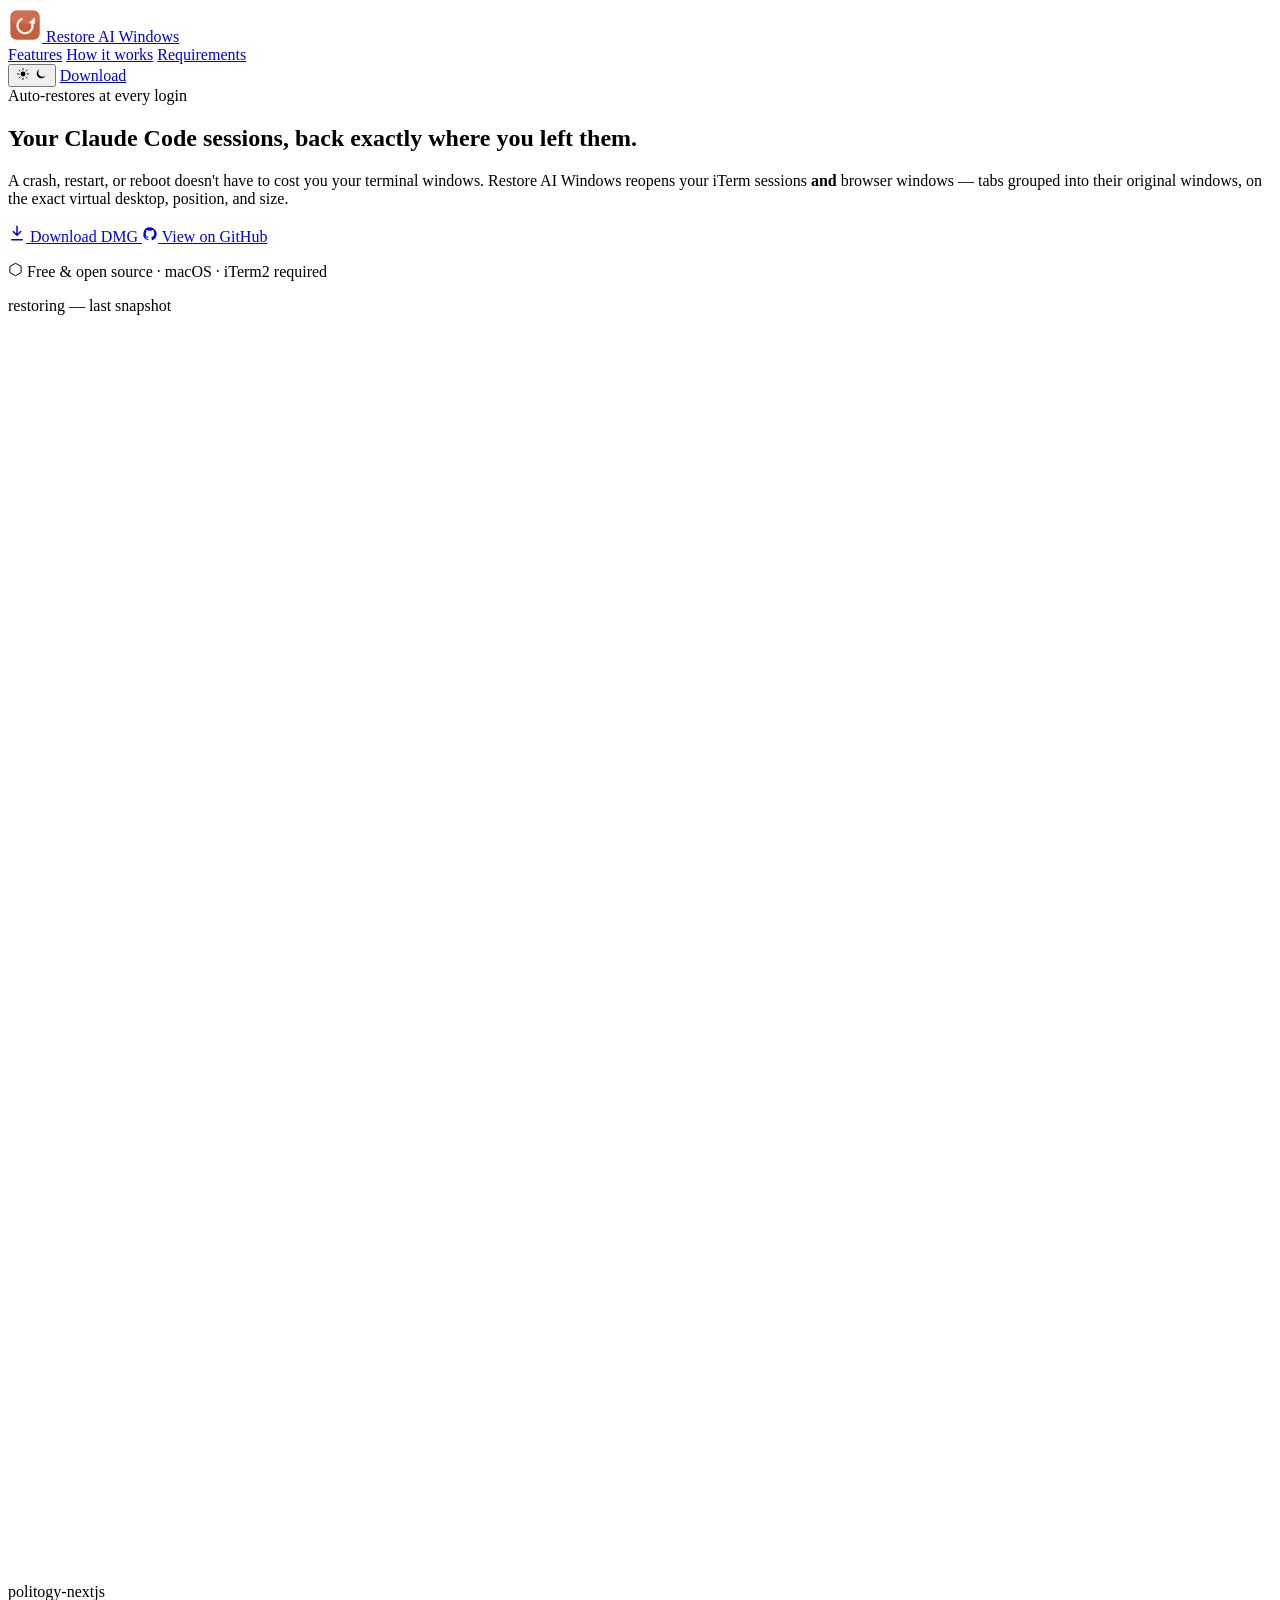
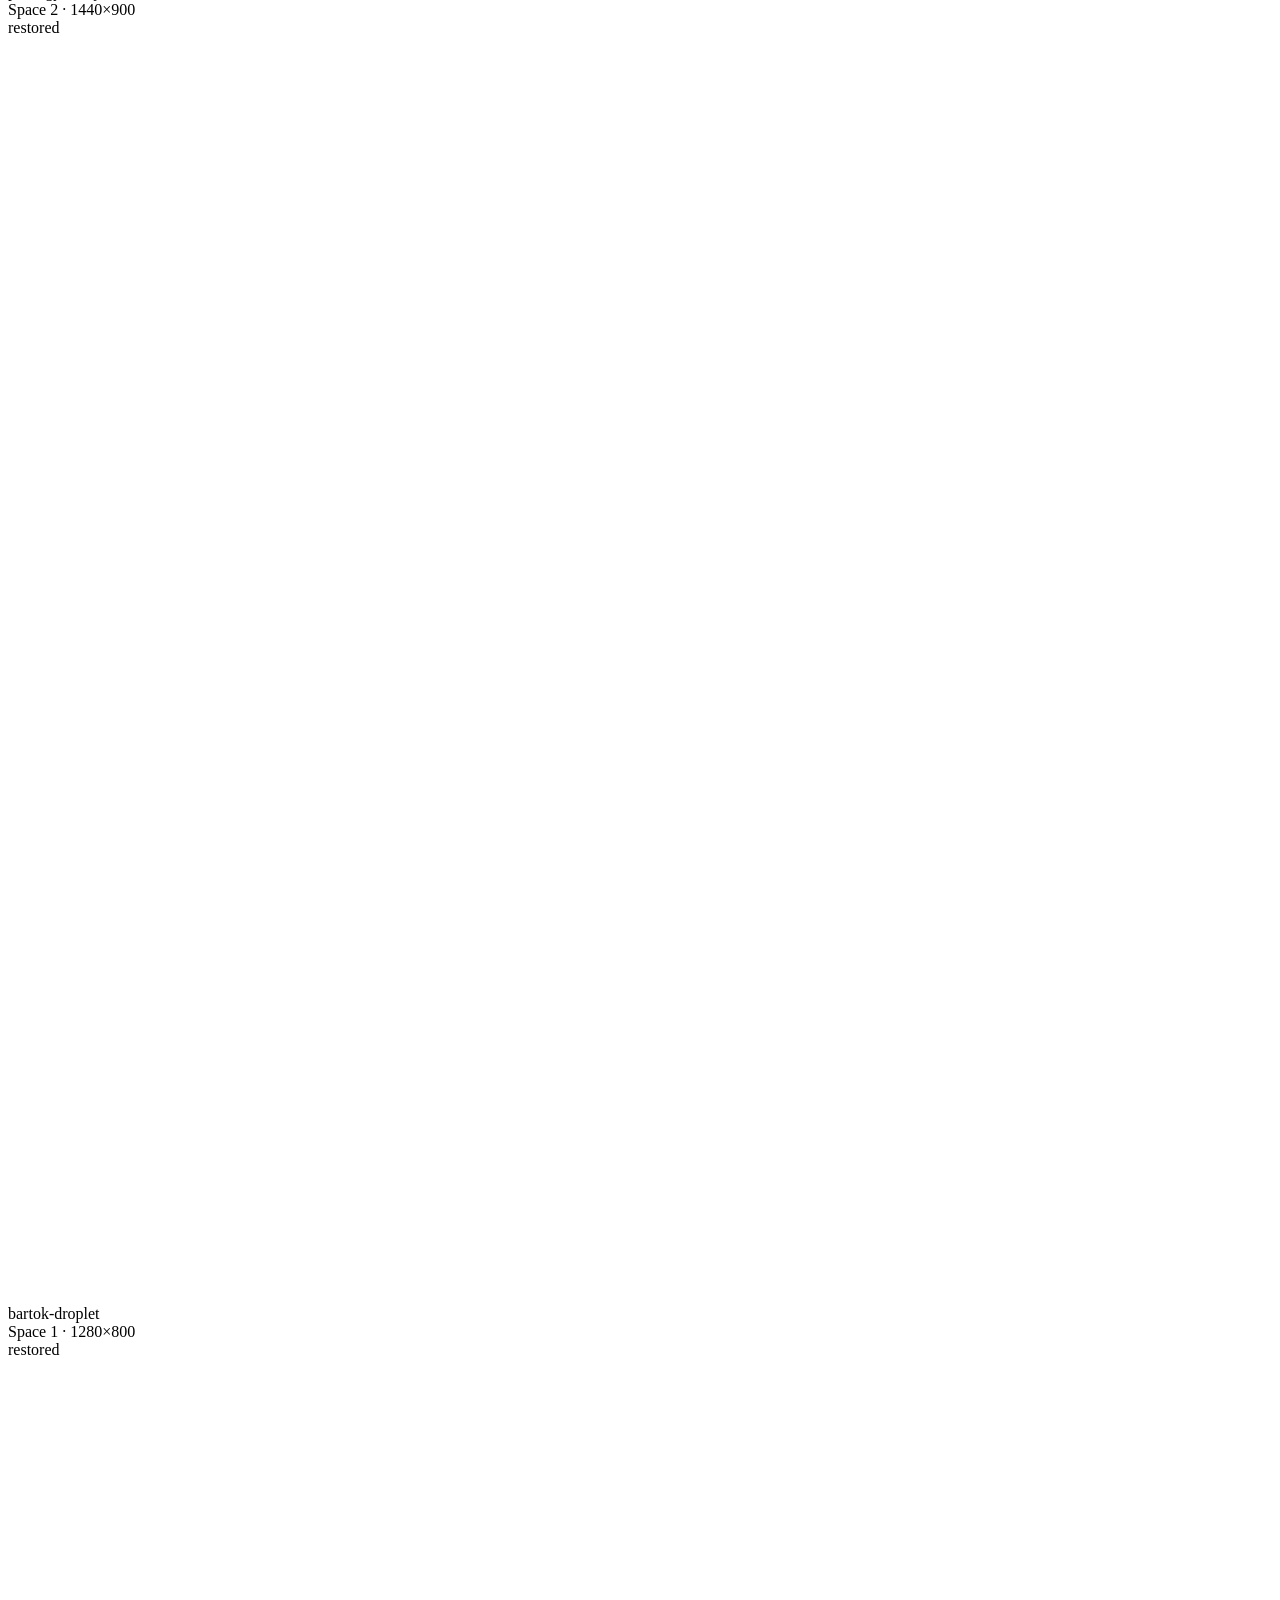
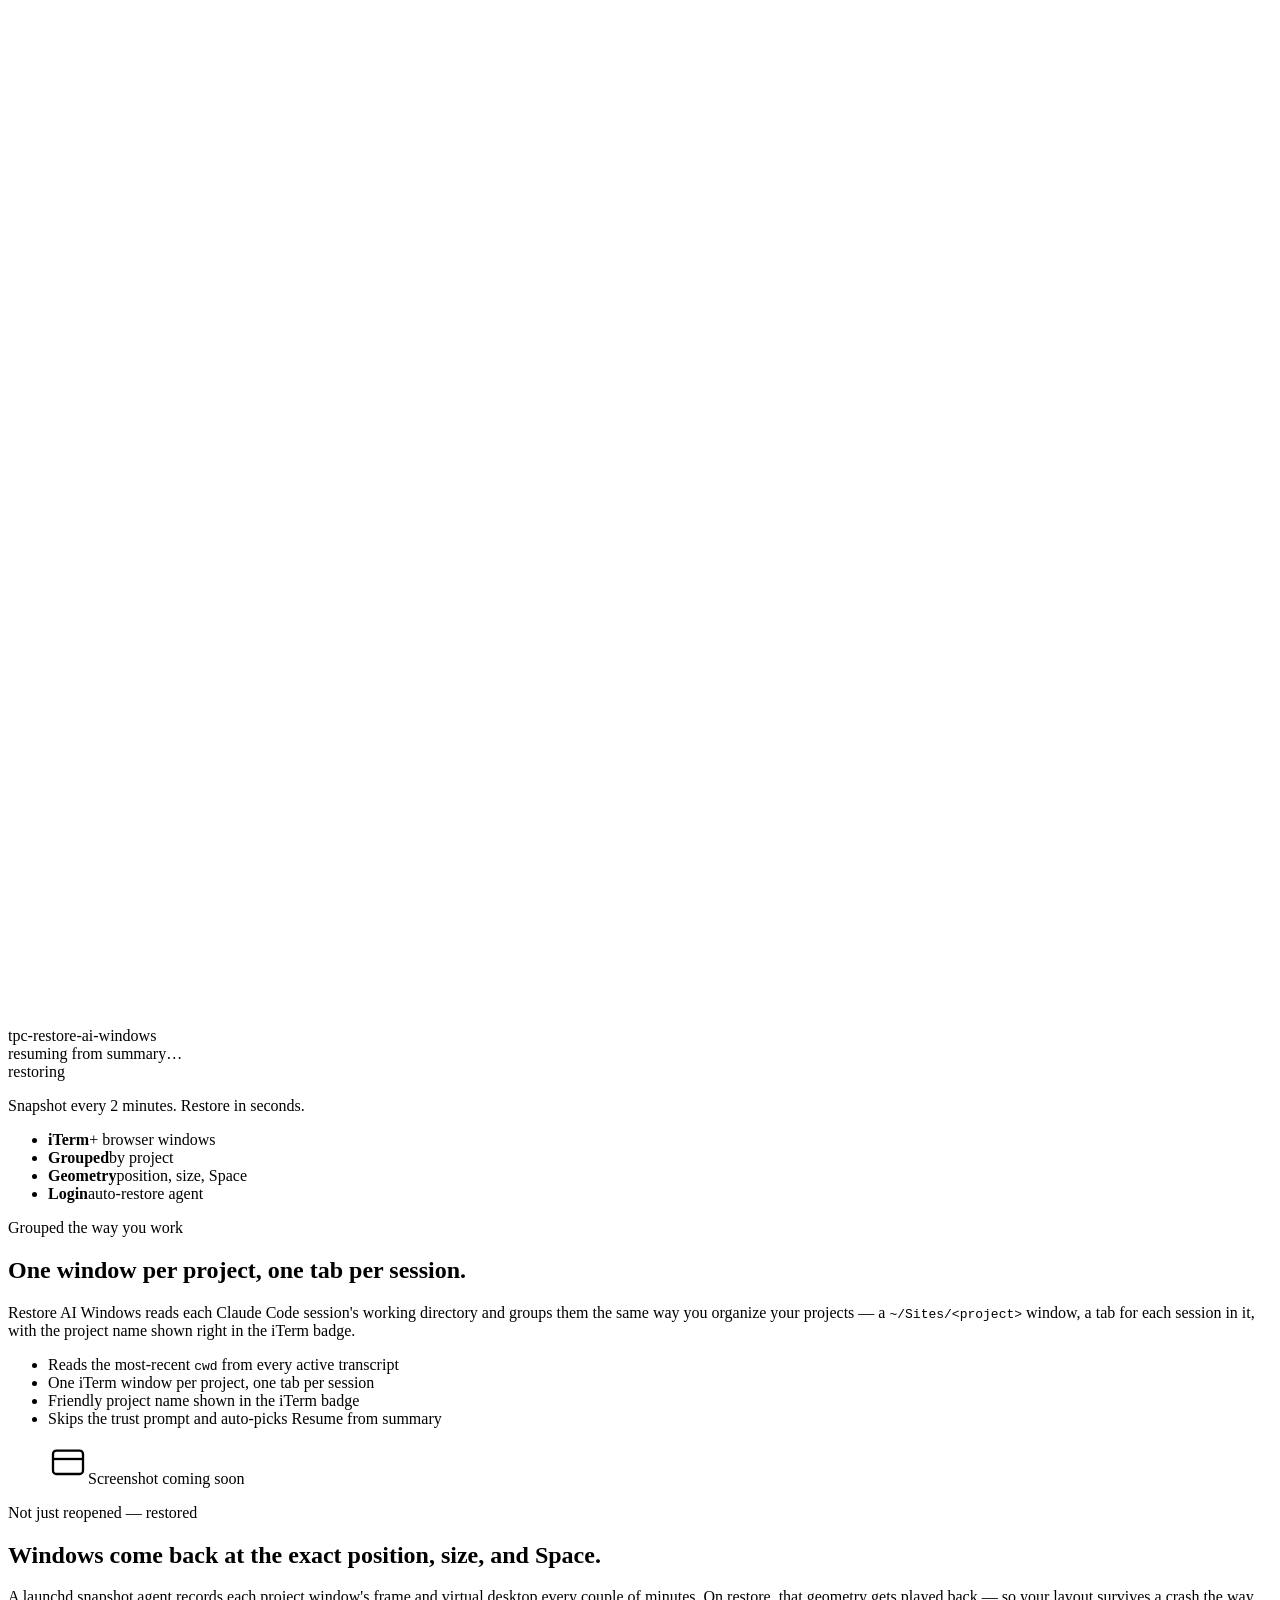
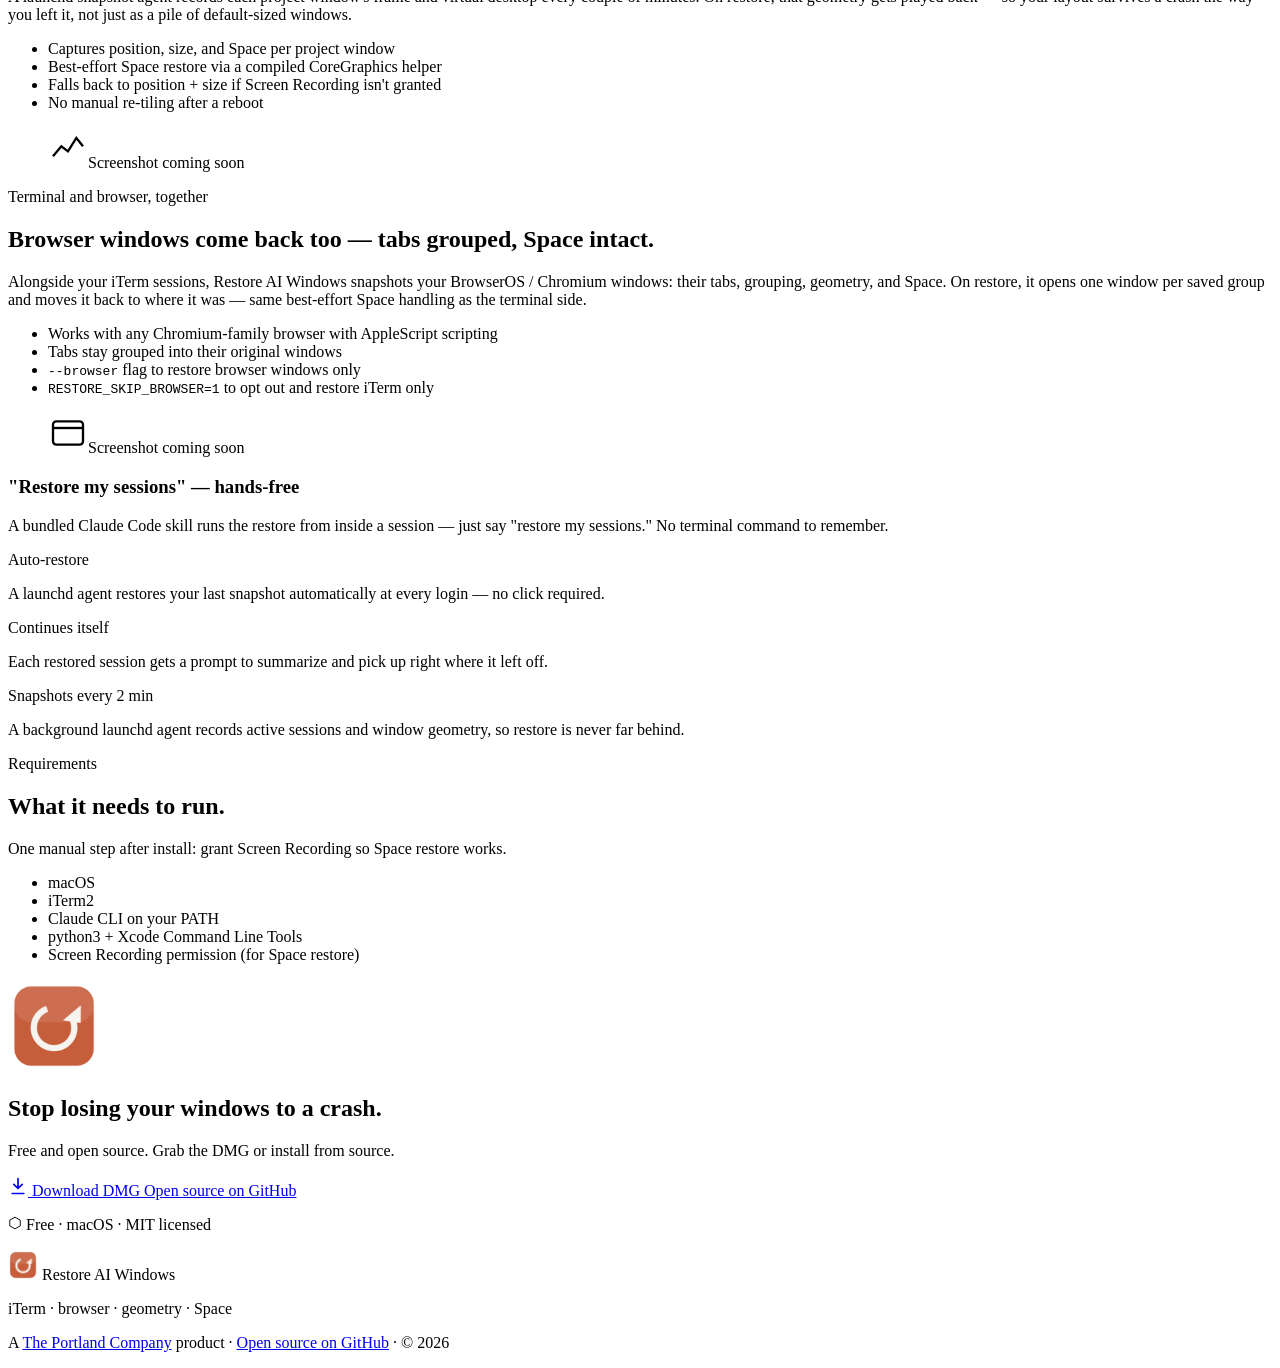
==== src/index.html @ 6ae0cade "Marketing site + CF Pages deploy workflow Co-Authored-By: Claude Opus 4.8 <noreply@anthropic.com> Cl" ====
<!DOCTYPE html>
<html lang="en" data-theme="dark">
<head>
<meta charset="UTF-8" />
<meta name="viewport" content="width=device-width, initial-scale=1.0" />
<title>Restore AI Windows — Reopen Your Claude Code Sessions After a Crash</title>
<meta name="description" content="Restore AI Windows reopens your crashed Claude Code iTerm sessions and browser windows — tabs grouped into their original windows, on the exact virtual desktop, position, and size. Auto-snapshots in the background, restores at login." />
<meta name="theme-color" content="#0A0B10" />

<!-- Open Graph -->
<meta property="og:type" content="website" />
<meta property="og:title" content="Restore AI Windows — Reopen Your Claude Code Sessions After a Crash" />
<meta property="og:description" content="Auto-snapshots your Claude Code sessions and browser windows, then restores them at login — grouped by project, on the right Space, position, and size." />
<meta property="og:url" content="https://restoreaiwindows.theportlandcompany.com" />
<meta property="og:image" content="https://restoreaiwindows.theportlandcompany.com/assets/app-icon.png" />
<meta property="og:site_name" content="Restore AI Windows" />
<meta name="twitter:card" content="summary_large_image" />
<meta name="twitter:title" content="Restore AI Windows — Reopen Your Claude Code Sessions After a Crash" />
<meta name="twitter:description" content="Auto-snapshots your Claude Code sessions and browser windows, then restores them at login — grouped by project, on the right Space, position, and size." />
<meta name="twitter:image" content="https://restoreaiwindows.theportlandcompany.com/assets/app-icon.png" />
<link rel="canonical" href="https://restoreaiwindows.theportlandcompany.com/" />

<script type="application/ld+json">
{
  "@context": "https://schema.org",
  "@type": "SoftwareApplication",
  "name": "Restore AI Windows",
  "applicationCategory": "DeveloperApplication",
  "operatingSystem": "macOS",
  "url": "https://restoreaiwindows.theportlandcompany.com/",
  "description": "A macOS Dock app and launchd agent that snapshots and restores Claude Code iTerm sessions and browser windows after a crash, restart, or reboot — grouped by project, at their saved position, size, and virtual desktop.",
  "image": "https://restoreaiwindows.theportlandcompany.com/assets/app-icon.png",
  "publisher": { "@type": "Organization", "name": "The Portland Company", "url": "https://theportlandcompany.com" },
  "offers": { "@type": "Offer", "price": "0", "priceCurrency": "USD" }
}
</script>

<link rel="icon" type="image/png" href="/assets/app-icon.png" />
<link rel="apple-touch-icon" href="/assets/app-icon.png" />

<link rel="preconnect" href="https://fonts.googleapis.com" />
<link rel="preconnect" href="https://fonts.gstatic.com" crossorigin />
<link href="https://fonts.googleapis.com/css2?family=Space+Grotesk:wght@500;600;700&family=Inter:wght@400;500;600;700&family=JetBrains+Mono:wght@400;500;600&display=swap" rel="stylesheet" />

<link rel="stylesheet" href="/styles.css" />
</head>
<body>

<div class="atmosphere" aria-hidden="true">
  <div class="glow glow--a"></div>
  <div class="glow glow--b"></div>
  <div class="glow glow--c"></div>
  <div class="grain"></div>
</div>

<!-- ====================== NAV ====================== -->
<header class="nav" id="nav">
  <a class="nav__brand" href="#top" aria-label="Restore AI Windows home">
    <img src="/assets/app-icon.png" alt="" class="nav__icon" width="34" height="34" />
    <span class="nav__name">Restore AI Windows</span>
  </a>
  <nav class="nav__links" aria-label="Primary">
    <a href="#features">Features</a>
    <a href="#how-it-works">How it works</a>
    <a href="#requirements">Requirements</a>
  </nav>
  <div class="nav__right">
    <button class="theme-toggle" id="themeToggle" type="button" aria-label="Toggle color theme" title="Toggle light / dark">
      <span class="theme-toggle__track">
        <span class="theme-toggle__thumb">
          <svg class="icon-sun" viewBox="0 0 24 24" width="14" height="14" aria-hidden="true"><circle cx="12" cy="12" r="4.2" fill="currentColor"/><g stroke="currentColor" stroke-width="1.6" stroke-linecap="round"><path d="M12 2.6v2.4M12 19v2.4M2.6 12h2.4M19 12h2.4M5.2 5.2l1.7 1.7M17.1 17.1l1.7 1.7M18.8 5.2l-1.7 1.7M6.9 17.1l-1.7 1.7"/></g></svg>
          <svg class="icon-moon" viewBox="0 0 24 24" width="14" height="14" aria-hidden="true"><path d="M20 14.6A8 8 0 1 1 9.4 4 6.3 6.3 0 0 0 20 14.6Z" fill="currentColor"/></svg>
        </span>
      </span>
    </button>
    <a class="btn btn--ghost nav__cta" href="https://github.com/s3w47m88/claude-session-restorer/releases/latest" target="_blank" rel="noopener">Download</a>
  </div>
</header>

<main id="top">

<!-- ====================== HERO ====================== -->
<section class="hero">
  <div class="hero__copy reveal">
    <span class="eyebrow"><span class="eyebrow__dot"></span> Auto-restores at every login</span>
    <h1 class="hero__title">Your Claude Code sessions, back exactly where you left them.</h1>
    <p class="hero__lede">
      A crash, restart, or reboot doesn't have to cost you your terminal windows.
      Restore AI Windows reopens your iTerm sessions <strong>and</strong> browser
      windows — tabs grouped into their original windows, on the exact virtual
      desktop, position, and size.
    </p>
    <div class="hero__actions">
      <a class="btn btn--primary" href="/releases/latest" target="_blank" rel="noopener">
        <svg viewBox="0 0 24 24" width="18" height="18" aria-hidden="true"><path d="M12 3v12m0 0 5-5m-5 5-5-5M5 21h14" fill="none" stroke="currentColor" stroke-width="2" stroke-linecap="round" stroke-linejoin="round"/></svg>
        Download DMG
      </a>
      <a class="btn btn--ghost" href="https://github.com/s3w47m88/claude-session-restorer" target="_blank" rel="noopener">
        <svg viewBox="0 0 24 24" width="16" height="16" aria-hidden="true"><path d="M12 2a10 10 0 0 0-3.16 19.49c.5.09.68-.22.68-.48v-1.7c-2.78.6-3.37-1.34-3.37-1.34-.46-1.16-1.11-1.47-1.11-1.47-.91-.62.07-.6.07-.6 1 .07 1.53 1.03 1.53 1.03.89 1.53 2.34 1.09 2.91.83.09-.65.35-1.09.63-1.34-2.22-.25-4.56-1.11-4.56-4.94 0-1.09.39-1.98 1.03-2.68-.1-.25-.45-1.27.1-2.65 0 0 .84-.27 2.75 1.02a9.58 9.58 0 0 1 5 0c1.91-1.3 2.75-1.02 2.75-1.02.55 1.38.2 2.4.1 2.65.64.7 1.03 1.59 1.03 2.68 0 3.84-2.34 4.68-4.57 4.93.36.31.68.92.68 1.85v2.75c0 .27.18.58.69.48A10 10 0 0 0 12 2Z" fill="currentColor"/></svg>
        View on GitHub
      </a>
    </div>
    <p class="hero__note">
      <svg viewBox="0 0 24 24" width="15" height="15" aria-hidden="true"><path d="M12 2 3 7v10l9 5 9-5V7l-9-5Z" fill="none" stroke="currentColor" stroke-width="1.6"/></svg>
      Free &amp; open source · macOS · iTerm2 required
    </p>
  </div>

  <div class="sessions reveal" style="--d:.15s">
    <div class="session-panel">
      <div class="session-panel__head">
        <span class="dot dot--r"></span><span class="dot dot--y"></span><span class="dot dot--g"></span>
        <span>restoring — last snapshot</span>
      </div>

      <div class="session-row">
        <div class="session-icon"><svg viewBox="0 0 24 24" fill="none" stroke="var(--accent-2)" stroke-width="1.6"><rect x="3" y="4" width="18" height="14" rx="2"/><path d="M7 9l3 3-3 3M12 15h5"/></svg></div>
        <div class="session-row__body">
          <div class="session-row__label">politogy-nextjs</div>
          <div class="session-row__meta">Space 2 · 1440×900</div>
        </div>
        <span class="session-status session-status--restored">restored</span>
      </div>

      <div class="session-row">
        <div class="session-icon"><svg viewBox="0 0 24 24" fill="none" stroke="var(--accent-2)" stroke-width="1.6"><rect x="3" y="4" width="18" height="14" rx="2"/><path d="M7 9l3 3-3 3M12 15h5"/></svg></div>
        <div class="session-row__body">
          <div class="session-row__label">bartok-droplet</div>
          <div class="session-row__meta">Space 1 · 1280×800</div>
        </div>
        <span class="session-status session-status--restored">restored</span>
      </div>

      <div class="session-row">
        <div class="session-icon"><svg viewBox="0 0 24 24" fill="none" stroke="var(--warn)" stroke-width="1.6"><rect x="3" y="4" width="18" height="14" rx="2"/><path d="M7 9l3 3-3 3M12 15h5"/></svg></div>
        <div class="session-row__body">
          <div class="session-row__label">tpc-restore-ai-windows</div>
          <div class="session-row__meta">resuming from summary…</div>
        </div>
        <span class="session-status session-status--pending">restoring</span>
      </div>
    </div>
  </div>
</section>

<!-- ====================== STRIP ====================== -->
<section class="strip reveal">
  <p class="strip__lead">Snapshot every 2 minutes. Restore in seconds.</p>
  <ul class="strip__items">
    <li><strong>iTerm</strong><span>+ browser windows</span></li>
    <li><strong>Grouped</strong><span>by project</span></li>
    <li><strong>Geometry</strong><span>position, size, Space</span></li>
    <li><strong>Login</strong><span>auto-restore agent</span></li>
  </ul>
</section>

<!-- ====================== FEATURE 1: SESSION GROUPING ====================== -->
<section class="feature" id="features">
  <div class="feature__grid--split feature__grid">
    <div class="feature__text reveal">
      <span class="kicker">Grouped the way you work</span>
      <h2>One window per project, one tab per session.</h2>
      <p>
        Restore AI Windows reads each Claude Code session's working directory
        and groups them the same way you organize your projects — a
        <code>~/Sites/&lt;project&gt;</code> window, a tab for each session in
        it, with the project name shown right in the iTerm badge.
      </p>
      <ul class="ticks">
        <li>Reads the most-recent <code>cwd</code> from every active transcript</li>
        <li>One iTerm window per project, one tab per session</li>
        <li>Friendly project name shown in the iTerm badge</li>
        <li>Skips the trust prompt and auto-picks Resume from summary</li>
      </ul>
    </div>
    <figure class="feature__shot reveal" style="--d:.12s">
      <div class="window">
        <div class="window__bar"><span class="dot dot--r"></span><span class="dot dot--y"></span><span class="dot dot--g"></span><span class="window__title">Session grouping</span></div>
        <img src="/assets/screenshots/session-grouping.png" alt="Restore AI Windows grouping restored Claude Code sessions by project into separate iTerm windows." width="900" height="600" loading="eager" onerror="this.parentElement.innerHTML='<div class=&quot;shot-placeholder&quot;><svg width=&quot;40&quot; height=&quot;40&quot; viewBox=&quot;0 0 24 24&quot; fill=&quot;none&quot; stroke=&quot;currentColor&quot; stroke-width=&quot;1.4&quot;><rect x=&quot;3&quot; y=&quot;4&quot; width=&quot;18&quot; height=&quot;14&quot; rx=&quot;2&quot;/><path d=&quot;M3 9h18&quot;/></svg><span>Screenshot coming soon</span></div>'" />
      </div>
    </figure>
  </div>
</section>

<!-- ====================== FEATURE 2: GEOMETRY + SPACE ====================== -->
<section class="feature feature--alt">
  <div class="feature__grid--split feature__grid feature__grid--reverse">
    <div class="feature__text reveal">
      <span class="kicker">Not just reopened — restored</span>
      <h2>Windows come back at the exact position, size, and Space.</h2>
      <p>
        A launchd snapshot agent records each project window's frame and
        virtual desktop every couple of minutes. On restore, that geometry
        gets played back — so your layout survives a crash the way you left it,
        not just as a pile of default-sized windows.
      </p>
      <ul class="ticks">
        <li>Captures position, size, and Space per project window</li>
        <li>Best-effort Space restore via a compiled CoreGraphics helper</li>
        <li>Falls back to position + size if Screen Recording isn't granted</li>
        <li>No manual re-tiling after a reboot</li>
      </ul>
    </div>
    <figure class="feature__shot reveal" style="--d:.12s">
      <div class="window">
        <div class="window__bar"><span class="dot dot--r"></span><span class="dot dot--y"></span><span class="dot dot--g"></span><span class="window__title">Geometry restore</span></div>
        <img src="/assets/screenshots/geometry-restore.png" alt="Restore AI Windows restoring window position, size, and virtual desktop for a Claude Code session." width="900" height="600" loading="lazy" onerror="this.parentElement.innerHTML='<div class=&quot;shot-placeholder&quot;><svg width=&quot;40&quot; height=&quot;40&quot; viewBox=&quot;0 0 24 24&quot; fill=&quot;none&quot; stroke=&quot;currentColor&quot; stroke-width=&quot;1.4&quot;><path d=&quot;M3 17l5-6 4 3 5-8 4 5&quot;/></svg><span>Screenshot coming soon</span></div>'" />
      </div>
    </figure>
  </div>
</section>

<!-- ====================== FEATURE 3: BROWSER RESTORE ====================== -->
<section class="feature" id="browser">
  <div class="feature__grid--split feature__grid">
    <div class="feature__text reveal">
      <span class="kicker">Terminal and browser, together</span>
      <h2>Browser windows come back too — tabs grouped, Space intact.</h2>
      <p>
        Alongside your iTerm sessions, Restore AI Windows snapshots your
        BrowserOS / Chromium windows: their tabs, grouping, geometry, and
        Space. On restore, it opens one window per saved group and moves it
        back to where it was — same best-effort Space handling as the terminal
        side.
      </p>
      <ul class="ticks">
        <li>Works with any Chromium-family browser with AppleScript scripting</li>
        <li>Tabs stay grouped into their original windows</li>
        <li><code>--browser</code> flag to restore browser windows only</li>
        <li><code>RESTORE_SKIP_BROWSER=1</code> to opt out and restore iTerm only</li>
      </ul>
    </div>
    <figure class="feature__shot reveal" style="--d:.12s">
      <div class="window">
        <div class="window__bar"><span class="dot dot--r"></span><span class="dot dot--y"></span><span class="dot dot--g"></span><span class="window__title">Browser restore</span></div>
        <img src="/assets/screenshots/browser-restore.png" alt="Restore AI Windows reopening browser windows with tabs grouped into their original windows." width="900" height="600" loading="lazy" onerror="this.parentElement.innerHTML='<div class=&quot;shot-placeholder&quot;><svg width=&quot;40&quot; height=&quot;40&quot; viewBox=&quot;0 0 24 24&quot; fill=&quot;none&quot; stroke=&quot;currentColor&quot; stroke-width=&quot;1.4&quot;><rect x=&quot;3&quot; y=&quot;5&quot; width=&quot;18&quot; height=&quot;14&quot; rx=&quot;2&quot;/><path d=&quot;M3 9h18&quot;/></svg><span>Screenshot coming soon</span></div>'" />
      </div>
    </figure>
  </div>
</section>

<!-- ====================== BENTO: SKILL + LAUNCHD + CONTINUE ====================== -->
<section class="bento reveal" id="how-it-works">
  <div class="bento__cell bento__cell--wide">
    <h3>"Restore my sessions" — hands-free</h3>
    <p>A bundled Claude Code skill runs the restore from inside a session — just say "restore my sessions." No terminal command to remember.</p>
  </div>
  <div class="bento__cell bento__cell--accent">
    <span class="bento__stat">Auto-restore</span>
    <p>A launchd agent restores your last snapshot automatically at every login — no click required.</p>
  </div>
  <div class="bento__cell">
    <span class="bento__stat">Continues itself</span>
    <p>Each restored session gets a prompt to summarize and pick up right where it left off.</p>
  </div>
  <div class="bento__cell">
    <span class="bento__stat">Snapshots every 2 min</span>
    <p>A background launchd agent records active sessions and window geometry, so restore is never far behind.</p>
  </div>
</section>

<!-- ====================== REQUIREMENTS ====================== -->
<section class="requirements" id="requirements">
  <div class="section-head reveal">
    <span class="kicker">Requirements</span>
    <h2>What it needs to run.</h2>
    <p>One manual step after install: grant Screen Recording so Space restore works.</p>
  </div>
  <ul class="req-list reveal">
    <li>macOS</li>
    <li>iTerm2</li>
    <li>Claude CLI on your PATH</li>
    <li>python3 + Xcode Command Line Tools</li>
    <li>Screen Recording permission (for Space restore)</li>
  </ul>
</section>

<!-- ====================== CTA / DOWNLOAD ====================== -->
<section class="cta">
  <div class="cta__inner reveal">
    <img src="/assets/app-icon.png" alt="" class="cta__icon" width="92" height="92" />
    <h2>Stop losing your windows to a crash.</h2>
    <p>
      Free and open source. Grab the DMG or install from source.
    </p>
    <div class="cta__actions">
      <a class="btn btn--primary" href="/releases/latest" target="_blank" rel="noopener">
        <svg viewBox="0 0 24 24" width="20" height="20" aria-hidden="true"><path d="M12 3v12m0 0 5-5m-5 5-5-5M5 21h14" fill="none" stroke="currentColor" stroke-width="2" stroke-linecap="round" stroke-linejoin="round"/></svg>
        Download DMG
      </a>
      <a class="btn btn--ghost" href="https://github.com/s3w47m88/claude-session-restorer" target="_blank" rel="noopener">Open source on GitHub</a>
    </div>
    <p class="cta__fine">
      <svg viewBox="0 0 24 24" width="14" height="14" aria-hidden="true"><path d="M12 2 3 7v10l9 5 9-5V7l-9-5Z" fill="none" stroke="currentColor" stroke-width="1.6"/></svg>
      Free · macOS · MIT licensed
    </p>
  </div>
</section>

</main>

<!-- ====================== FOOTER ====================== -->
<footer class="footer">
  <div class="footer__brand">
    <img src="/assets/app-icon.png" alt="" width="30" height="30" />
    <span>Restore AI Windows</span>
  </div>
  <p class="footer__tag">iTerm · browser · geometry · Space</p>
  <p class="footer__meta">
    A <a href="https://theportlandcompany.com" rel="noopener">The Portland Company</a> product · <a href="https://github.com/s3w47m88/claude-session-restorer" rel="noopener">Open source on GitHub</a> · © <span id="year">2026</span>
  </p>
</footer>

<script src="/main.js" defer></script>
</body>
</html>
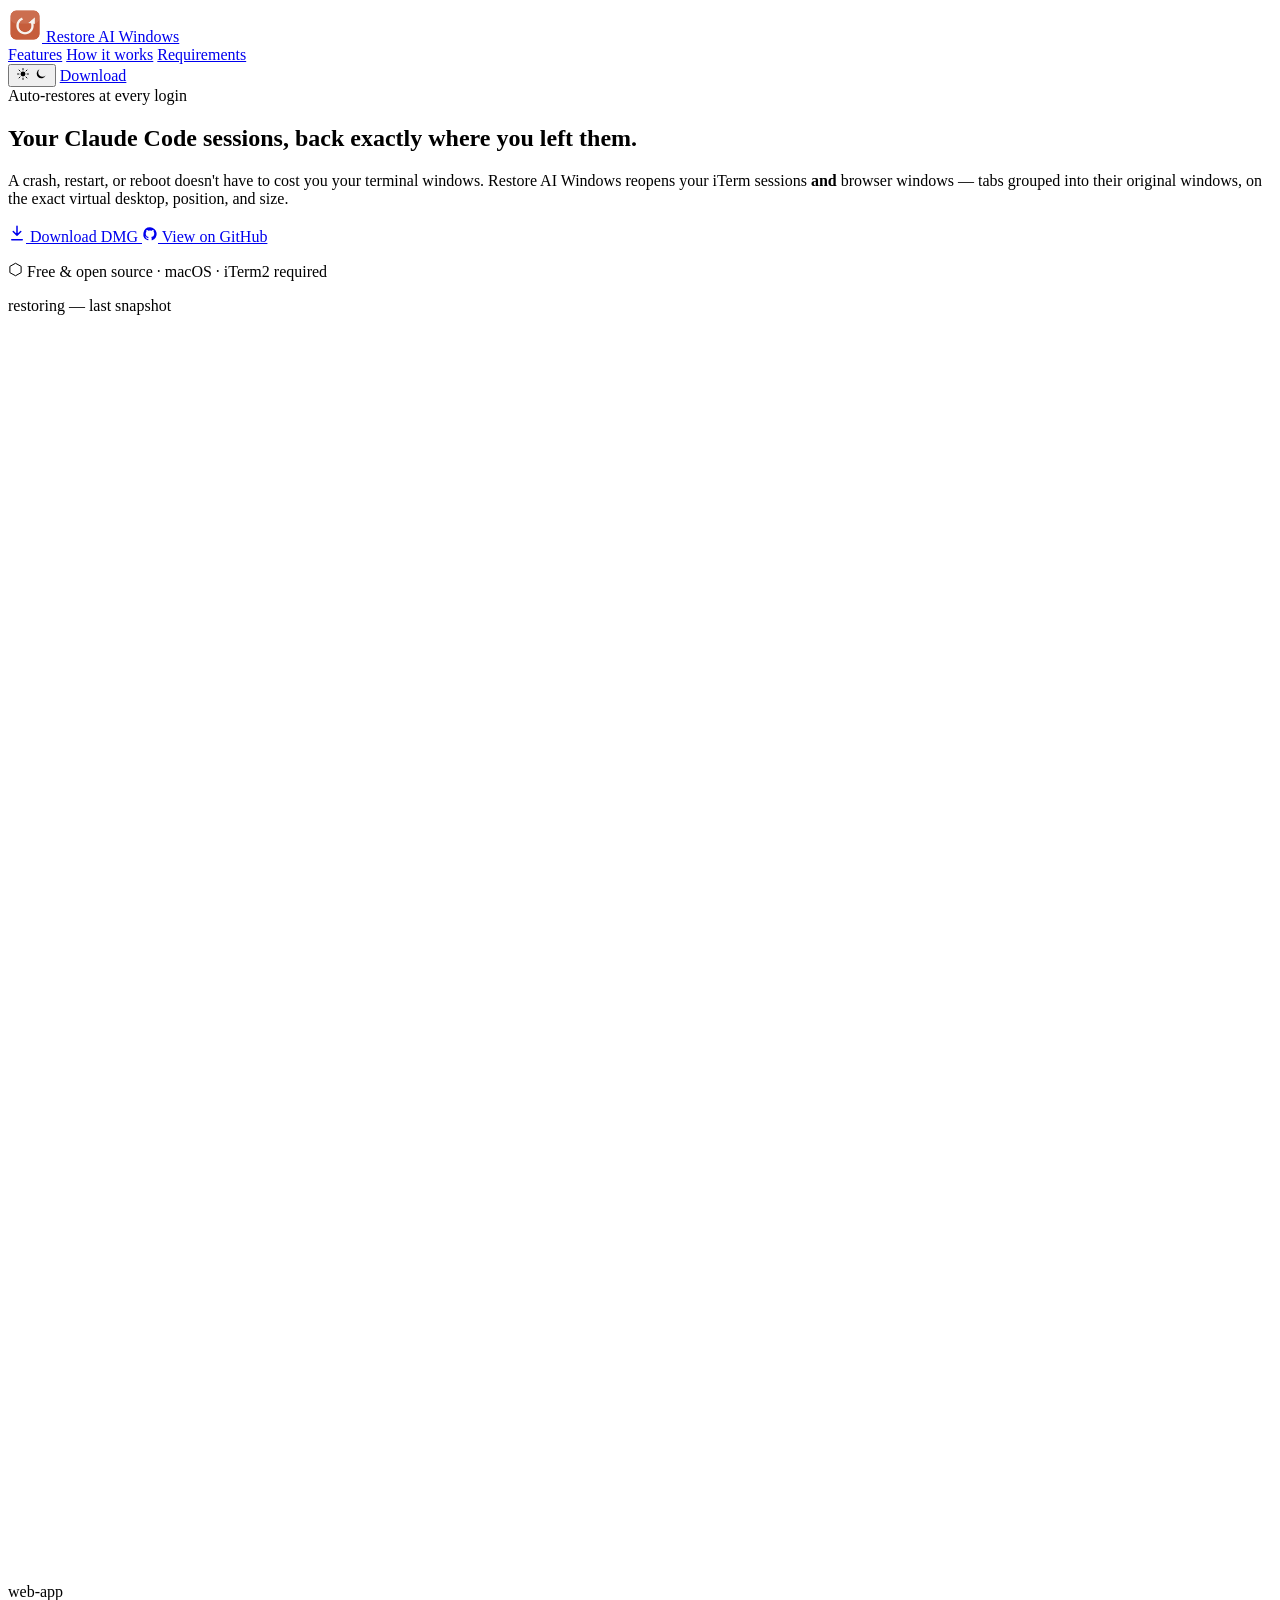
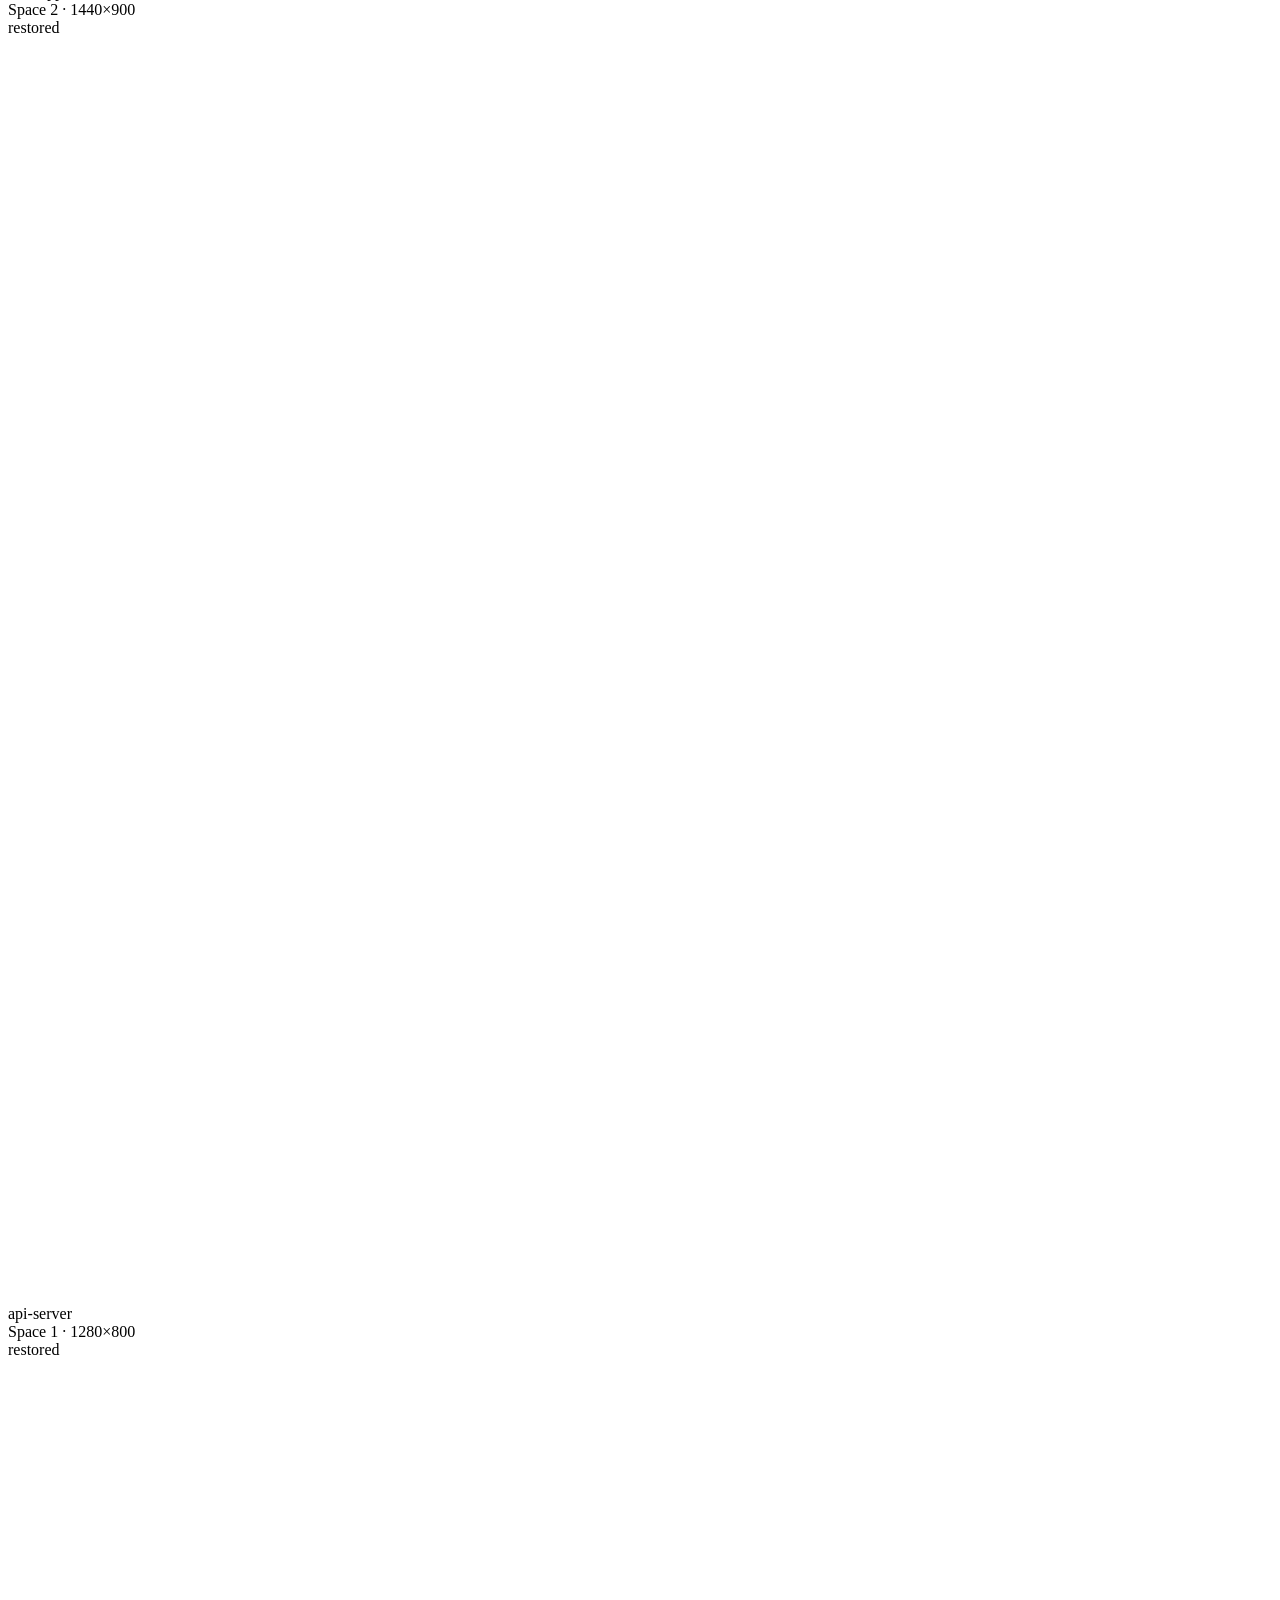
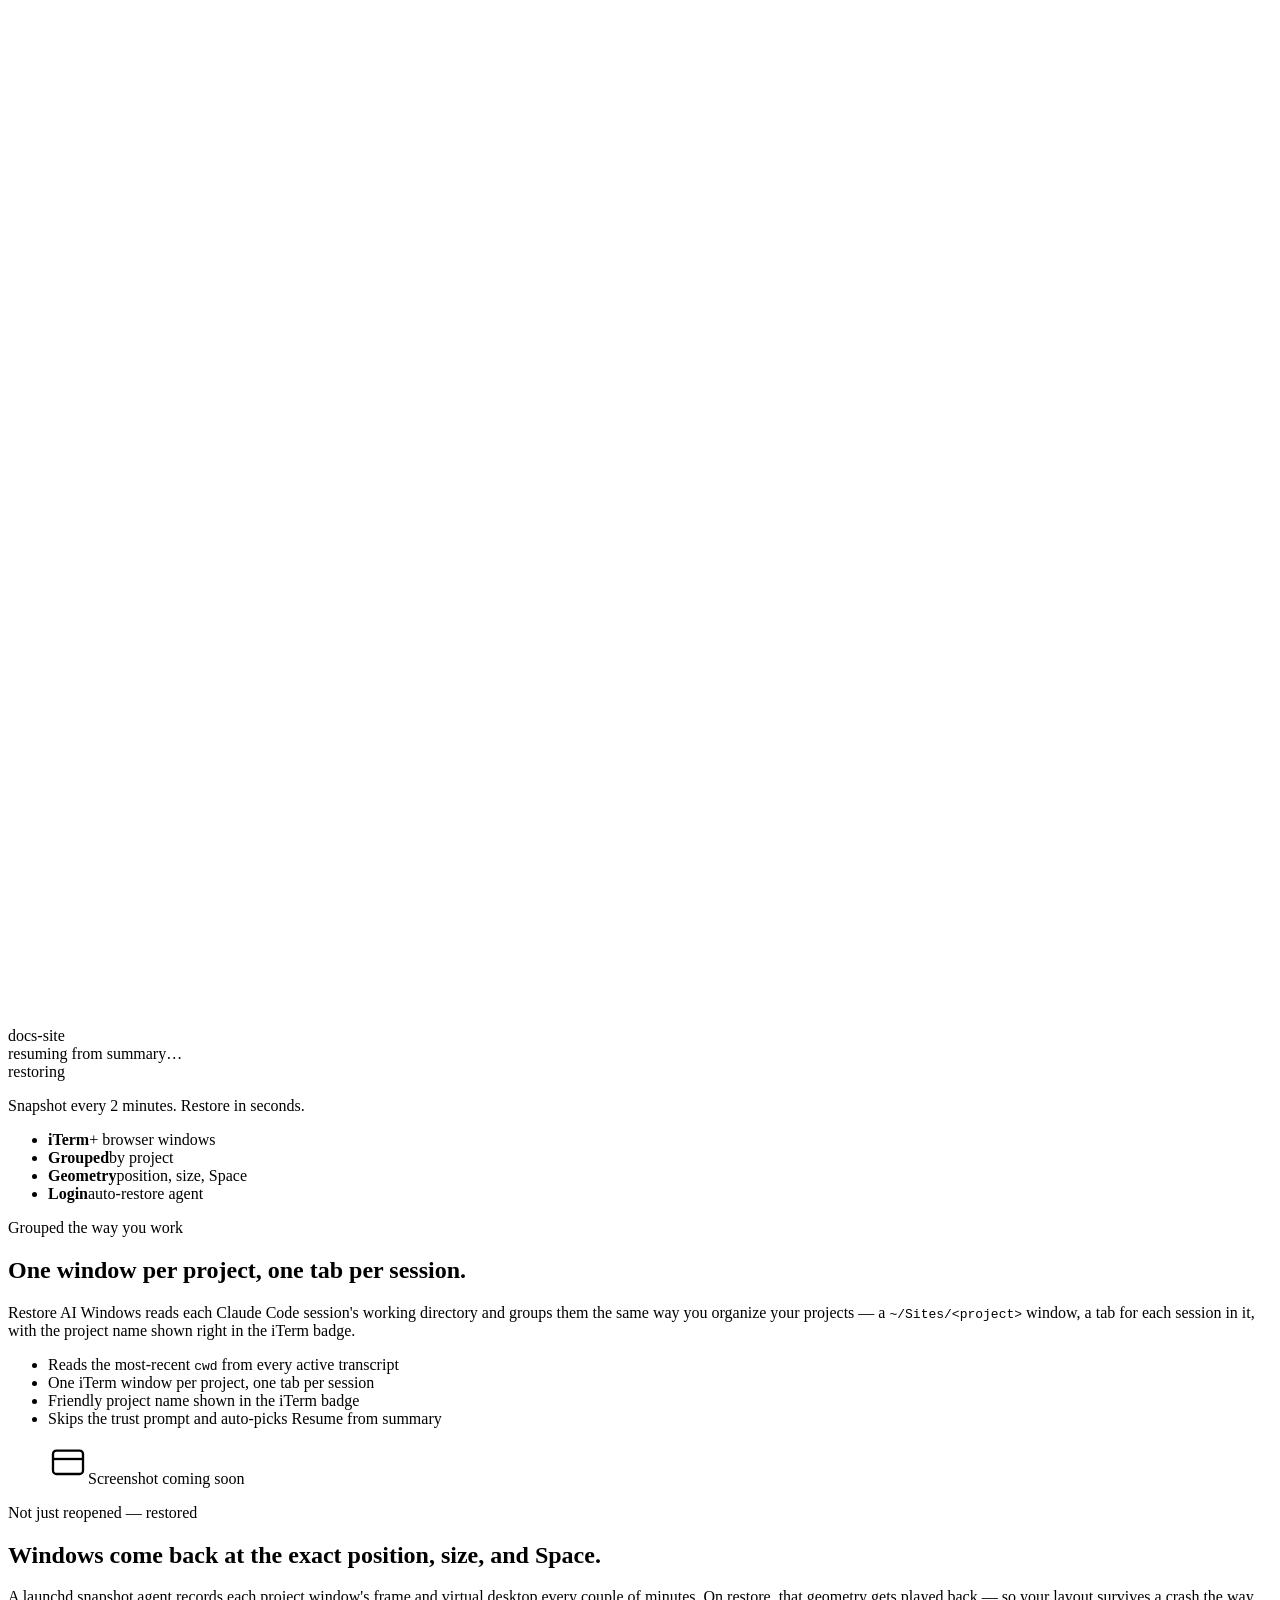
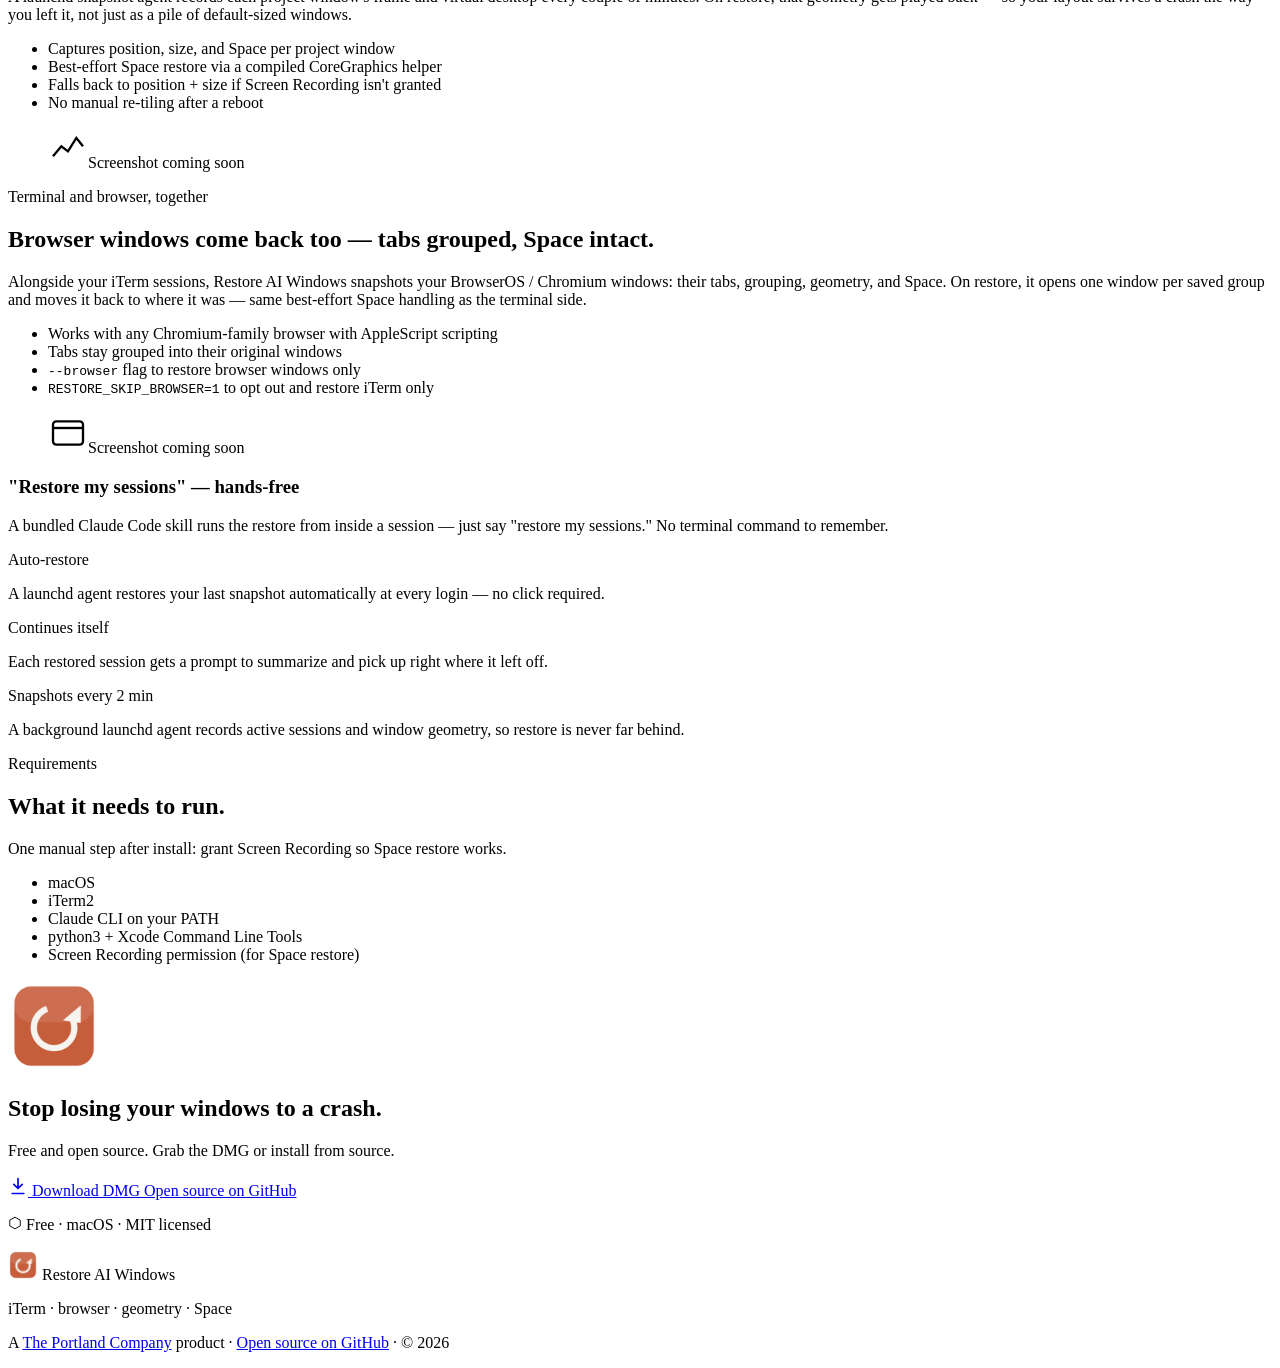
==== commit b50cde0c: "Landing: use generic example project names (remove personal projects) Co-Authored-By: Claude Opus 4." ====
--- a/src/index.html
+++ b/src/index.html
@@ -116,7 +116,7 @@
       <div class="session-row">
         <div class="session-icon"><svg viewBox="0 0 24 24" fill="none" stroke="var(--accent-2)" stroke-width="1.6"><rect x="3" y="4" width="18" height="14" rx="2"/><path d="M7 9l3 3-3 3M12 15h5"/></svg></div>
         <div class="session-row__body">
-          <div class="session-row__label">politogy-nextjs</div>
+          <div class="session-row__label">web-app</div>
           <div class="session-row__meta">Space 2 · 1440×900</div>
         </div>
         <span class="session-status session-status--restored">restored</span>
@@ -125,7 +125,7 @@
       <div class="session-row">
         <div class="session-icon"><svg viewBox="0 0 24 24" fill="none" stroke="var(--accent-2)" stroke-width="1.6"><rect x="3" y="4" width="18" height="14" rx="2"/><path d="M7 9l3 3-3 3M12 15h5"/></svg></div>
         <div class="session-row__body">
-          <div class="session-row__label">bartok-droplet</div>
+          <div class="session-row__label">api-server</div>
           <div class="session-row__meta">Space 1 · 1280×800</div>
         </div>
         <span class="session-status session-status--restored">restored</span>
@@ -134,7 +134,7 @@
       <div class="session-row">
         <div class="session-icon"><svg viewBox="0 0 24 24" fill="none" stroke="var(--warn)" stroke-width="1.6"><rect x="3" y="4" width="18" height="14" rx="2"/><path d="M7 9l3 3-3 3M12 15h5"/></svg></div>
         <div class="session-row__body">
-          <div class="session-row__label">tpc-restore-ai-windows</div>
+          <div class="session-row__label">docs-site</div>
           <div class="session-row__meta">resuming from summary…</div>
         </div>
         <span class="session-status session-status--pending">restoring</span>
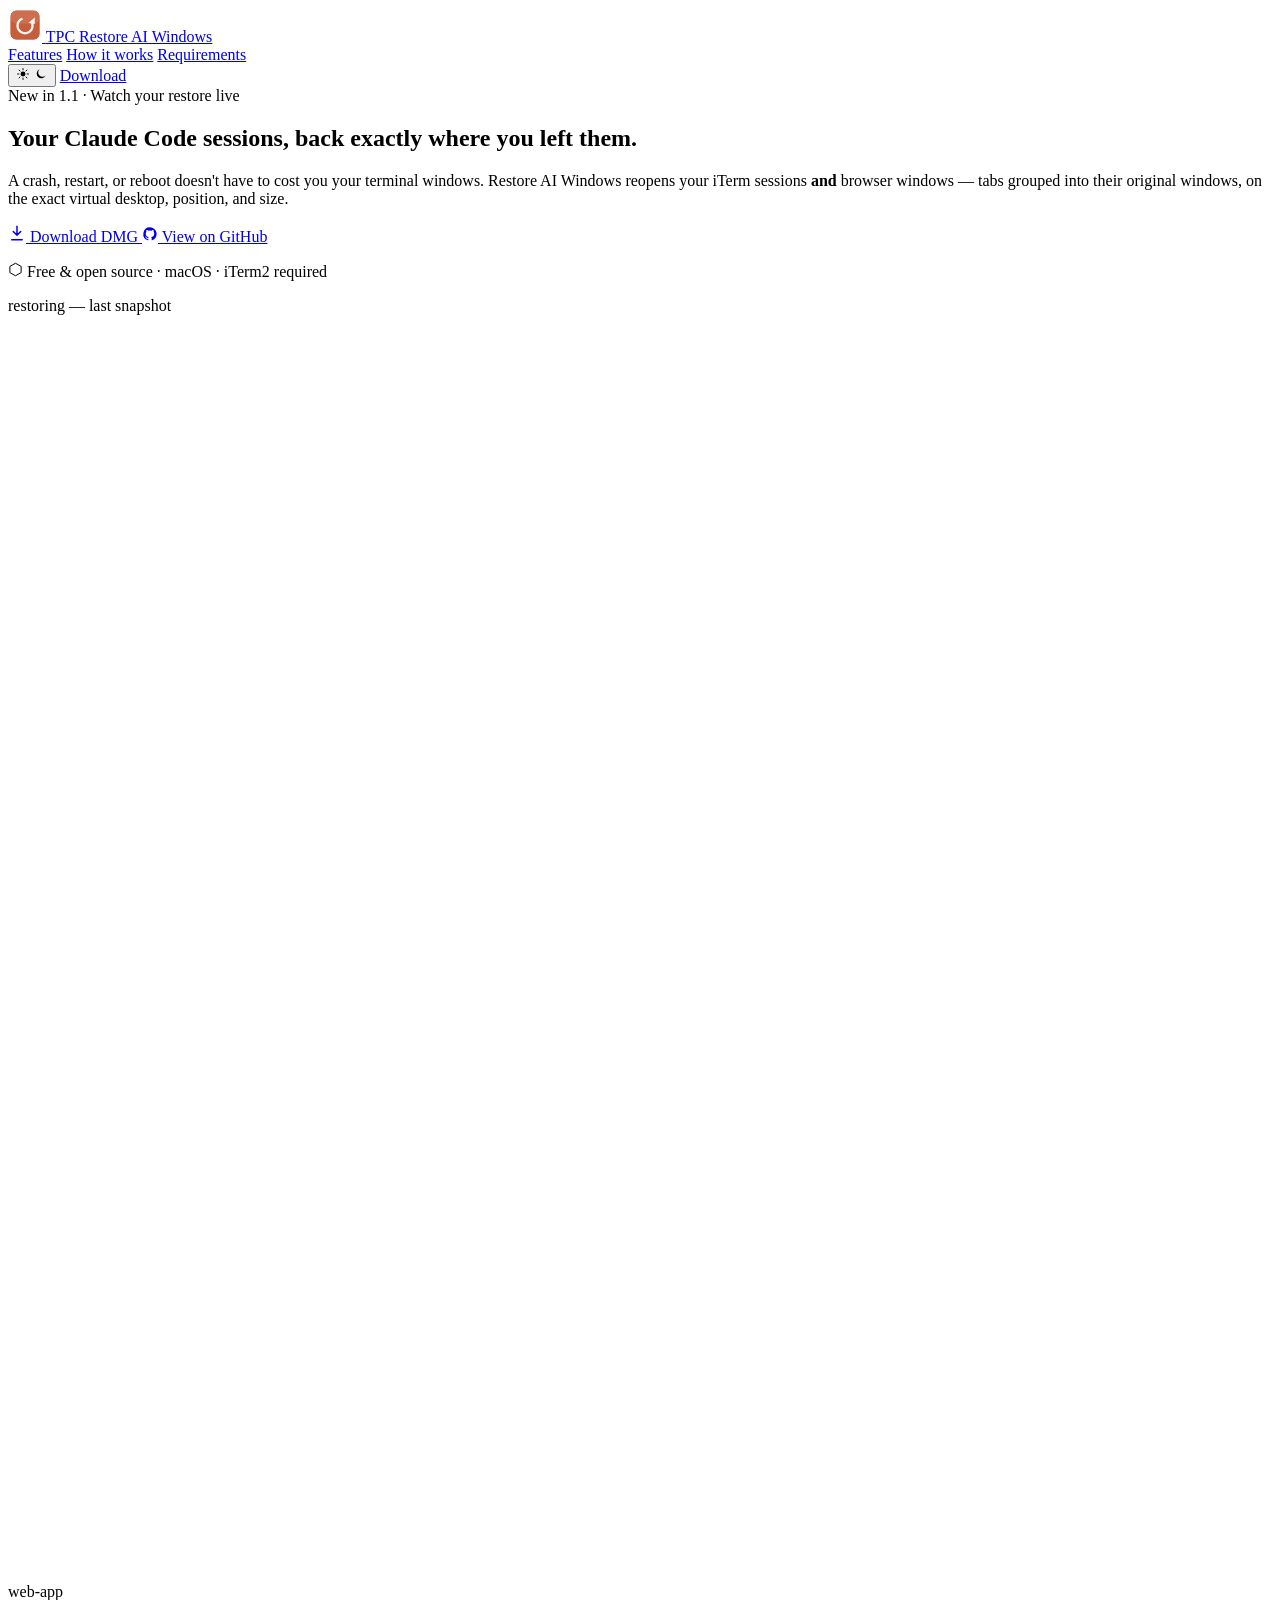
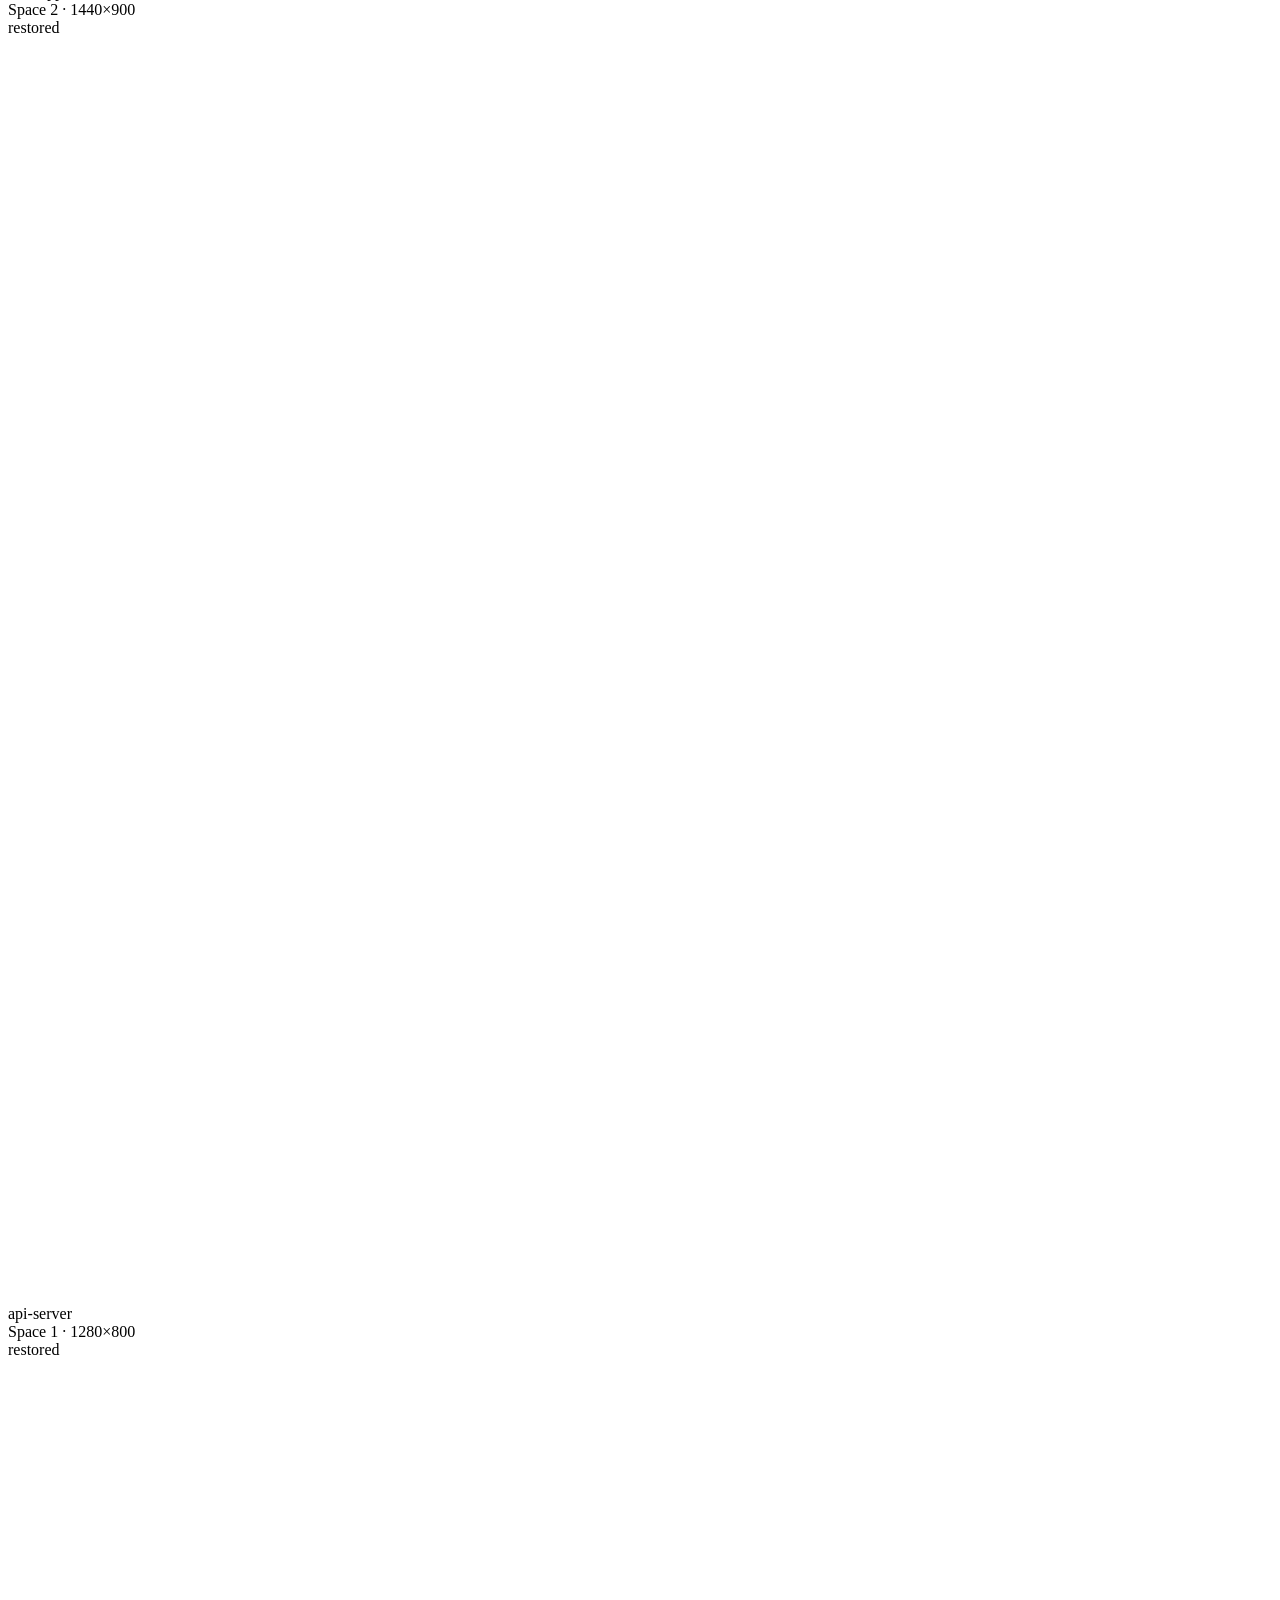
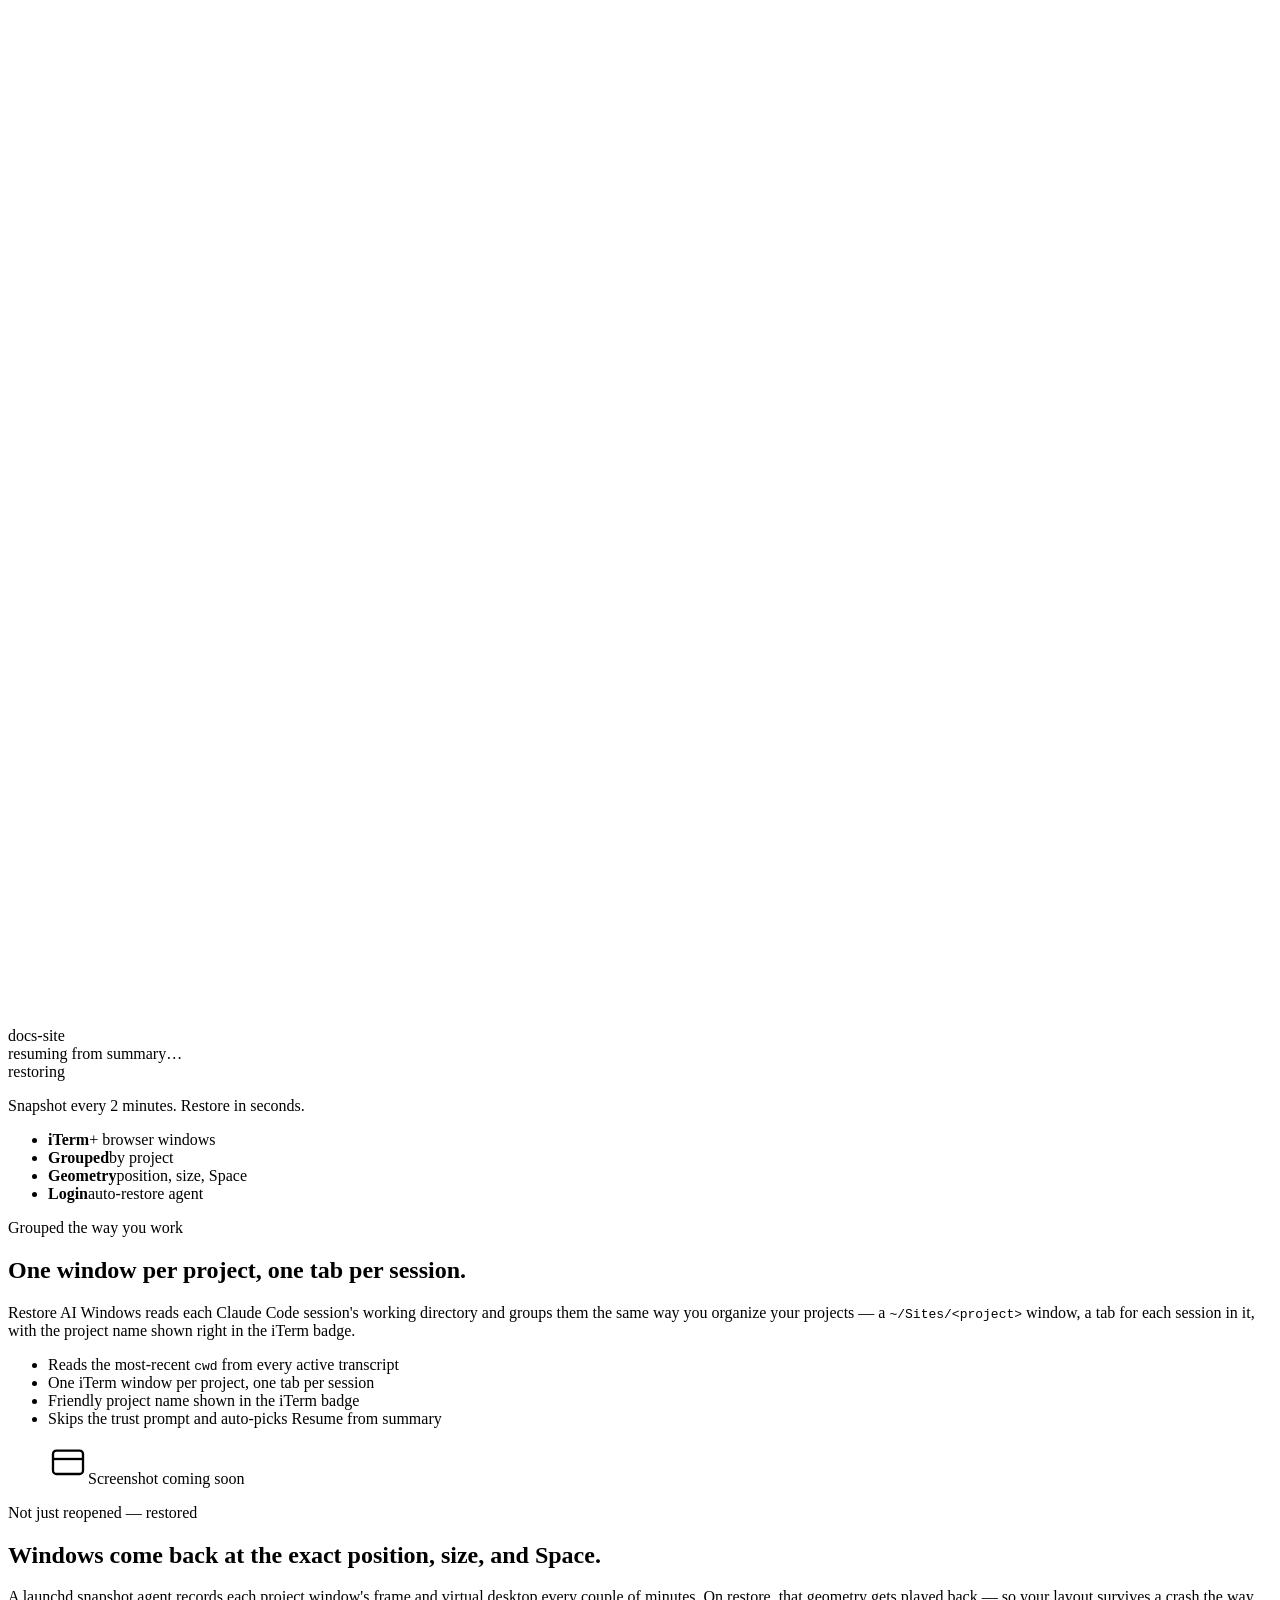
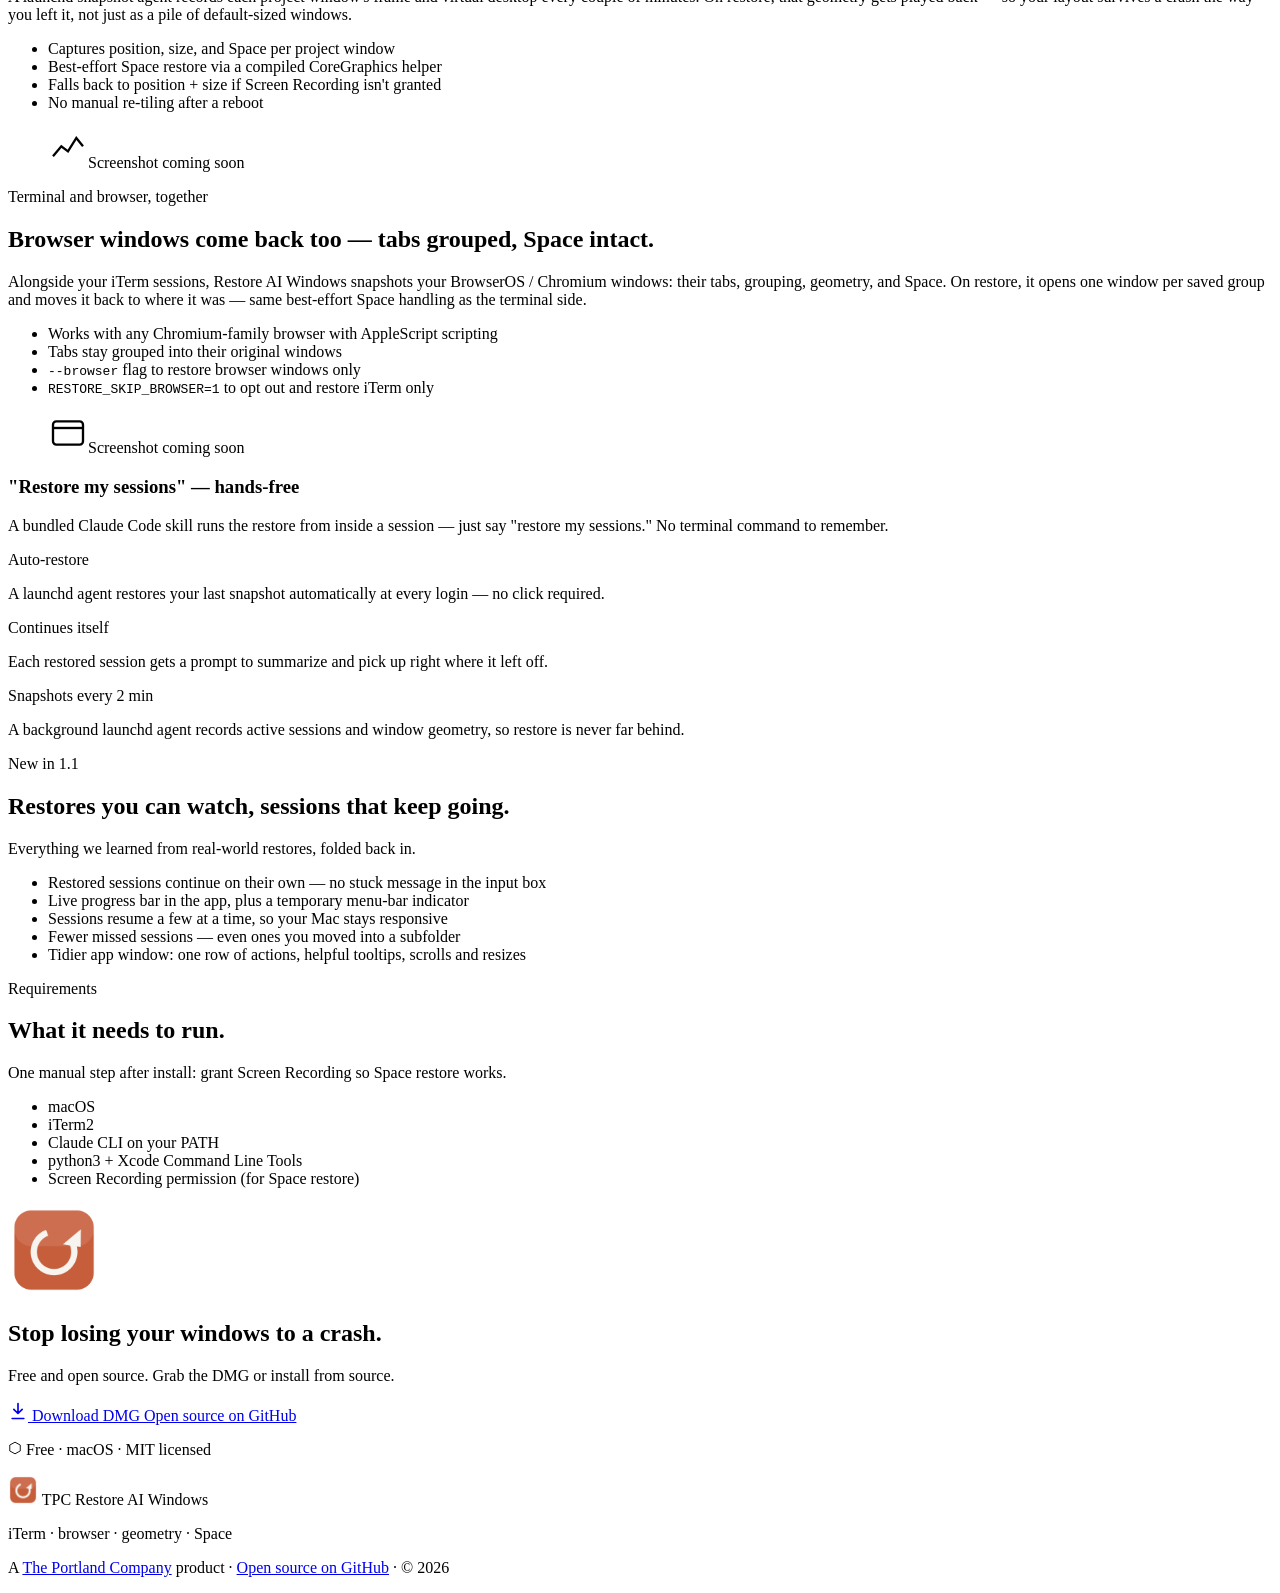
==== commit f8723aba: "TPC Restore AI Windows 1.1: what's new, direct DMG download /releases/latest fell through to the hom" ====
--- a/src/index.html
+++ b/src/index.html
@@ -3,19 +3,19 @@
 <head>
 <meta charset="UTF-8" />
 <meta name="viewport" content="width=device-width, initial-scale=1.0" />
-<title>Restore AI Windows — Reopen Your Claude Code Sessions After a Crash</title>
+<title>TPC Restore AI Windows — Reopen Your Claude Code Sessions After a Crash</title>
 <meta name="description" content="Restore AI Windows reopens your crashed Claude Code iTerm sessions and browser windows — tabs grouped into their original windows, on the exact virtual desktop, position, and size. Auto-snapshots in the background, restores at login." />
 <meta name="theme-color" content="#0A0B10" />
 
 <!-- Open Graph -->
 <meta property="og:type" content="website" />
-<meta property="og:title" content="Restore AI Windows — Reopen Your Claude Code Sessions After a Crash" />
+<meta property="og:title" content="TPC Restore AI Windows — Reopen Your Claude Code Sessions After a Crash" />
 <meta property="og:description" content="Auto-snapshots your Claude Code sessions and browser windows, then restores them at login — grouped by project, on the right Space, position, and size." />
 <meta property="og:url" content="https://restoreaiwindows.theportlandcompany.com" />
 <meta property="og:image" content="https://restoreaiwindows.theportlandcompany.com/assets/app-icon.png" />
 <meta property="og:site_name" content="Restore AI Windows" />
 <meta name="twitter:card" content="summary_large_image" />
-<meta name="twitter:title" content="Restore AI Windows — Reopen Your Claude Code Sessions After a Crash" />
+<meta name="twitter:title" content="TPC Restore AI Windows — Reopen Your Claude Code Sessions After a Crash" />
 <meta name="twitter:description" content="Auto-snapshots your Claude Code sessions and browser windows, then restores them at login — grouped by project, on the right Space, position, and size." />
 <meta name="twitter:image" content="https://restoreaiwindows.theportlandcompany.com/assets/app-icon.png" />
 <link rel="canonical" href="https://restoreaiwindows.theportlandcompany.com/" />
@@ -24,7 +24,9 @@
 {
   "@context": "https://schema.org",
   "@type": "SoftwareApplication",
-  "name": "Restore AI Windows",
+  "name": "TPC Restore AI Windows",
+  "softwareVersion": "1.1.0",
+  "downloadUrl": "https://github.com/s3w47m88/claude-session-restorer/releases/latest/download/RestoreAIWindows.dmg",
   "applicationCategory": "DeveloperApplication",
   "operatingSystem": "macOS",
   "url": "https://restoreaiwindows.theportlandcompany.com/",
@@ -55,9 +57,9 @@
 
 <!-- ====================== NAV ====================== -->
 <header class="nav" id="nav">
-  <a class="nav__brand" href="#top" aria-label="Restore AI Windows home">
+  <a class="nav__brand" href="#top" aria-label="TPC Restore AI Windows home">
     <img src="/assets/app-icon.png" alt="" class="nav__icon" width="34" height="34" />
-    <span class="nav__name">Restore AI Windows</span>
+    <span class="nav__name">TPC Restore AI Windows</span>
   </a>
   <nav class="nav__links" aria-label="Primary">
     <a href="#features">Features</a>
@@ -73,7 +75,7 @@
         </span>
       </span>
     </button>
-    <a class="btn btn--ghost nav__cta" href="https://github.com/s3w47m88/claude-session-restorer/releases/latest" target="_blank" rel="noopener">Download</a>
+    <a class="btn btn--ghost nav__cta" href="https://github.com/s3w47m88/claude-session-restorer/releases/latest/download/RestoreAIWindows.dmg" rel="noopener">Download</a>
   </div>
 </header>
 
@@ -82,7 +84,7 @@
 <!-- ====================== HERO ====================== -->
 <section class="hero">
   <div class="hero__copy reveal">
-    <span class="eyebrow"><span class="eyebrow__dot"></span> Auto-restores at every login</span>
+    <span class="eyebrow"><span class="eyebrow__dot"></span> New in 1.1 · Watch your restore live</span>
     <h1 class="hero__title">Your Claude Code sessions, back exactly where you left them.</h1>
     <p class="hero__lede">
       A crash, restart, or reboot doesn't have to cost you your terminal windows.
@@ -91,7 +93,7 @@
       desktop, position, and size.
     </p>
     <div class="hero__actions">
-      <a class="btn btn--primary" href="/releases/latest" target="_blank" rel="noopener">
+      <a class="btn btn--primary" href="https://github.com/s3w47m88/claude-session-restorer/releases/latest/download/RestoreAIWindows.dmg" target="_blank" rel="noopener">
         <svg viewBox="0 0 24 24" width="18" height="18" aria-hidden="true"><path d="M12 3v12m0 0 5-5m-5 5-5-5M5 21h14" fill="none" stroke="currentColor" stroke-width="2" stroke-linecap="round" stroke-linejoin="round"/></svg>
         Download DMG
       </a>
@@ -259,6 +261,22 @@
   </div>
 </section>
 
+<!-- ====================== WHAT'S NEW ====================== -->
+<section class="requirements" id="whats-new">
+  <div class="section-head reveal">
+    <span class="kicker">New in 1.1</span>
+    <h2>Restores you can watch, sessions that keep going.</h2>
+    <p>Everything we learned from real-world restores, folded back in.</p>
+  </div>
+  <ul class="req-list reveal">
+    <li>Restored sessions continue on their own — no stuck message in the input box</li>
+    <li>Live progress bar in the app, plus a temporary menu-bar indicator</li>
+    <li>Sessions resume a few at a time, so your Mac stays responsive</li>
+    <li>Fewer missed sessions — even ones you moved into a subfolder</li>
+    <li>Tidier app window: one row of actions, helpful tooltips, scrolls and resizes</li>
+  </ul>
+</section>
+
 <!-- ====================== REQUIREMENTS ====================== -->
 <section class="requirements" id="requirements">
   <div class="section-head reveal">
@@ -284,7 +302,7 @@
       Free and open source. Grab the DMG or install from source.
     </p>
     <div class="cta__actions">
-      <a class="btn btn--primary" href="/releases/latest" target="_blank" rel="noopener">
+      <a class="btn btn--primary" href="https://github.com/s3w47m88/claude-session-restorer/releases/latest/download/RestoreAIWindows.dmg" target="_blank" rel="noopener">
         <svg viewBox="0 0 24 24" width="20" height="20" aria-hidden="true"><path d="M12 3v12m0 0 5-5m-5 5-5-5M5 21h14" fill="none" stroke="currentColor" stroke-width="2" stroke-linecap="round" stroke-linejoin="round"/></svg>
         Download DMG
       </a>
@@ -303,7 +321,7 @@
 <footer class="footer">
   <div class="footer__brand">
     <img src="/assets/app-icon.png" alt="" width="30" height="30" />
-    <span>Restore AI Windows</span>
+    <span>TPC Restore AI Windows</span>
   </div>
   <p class="footer__tag">iTerm · browser · geometry · Space</p>
   <p class="footer__meta">
